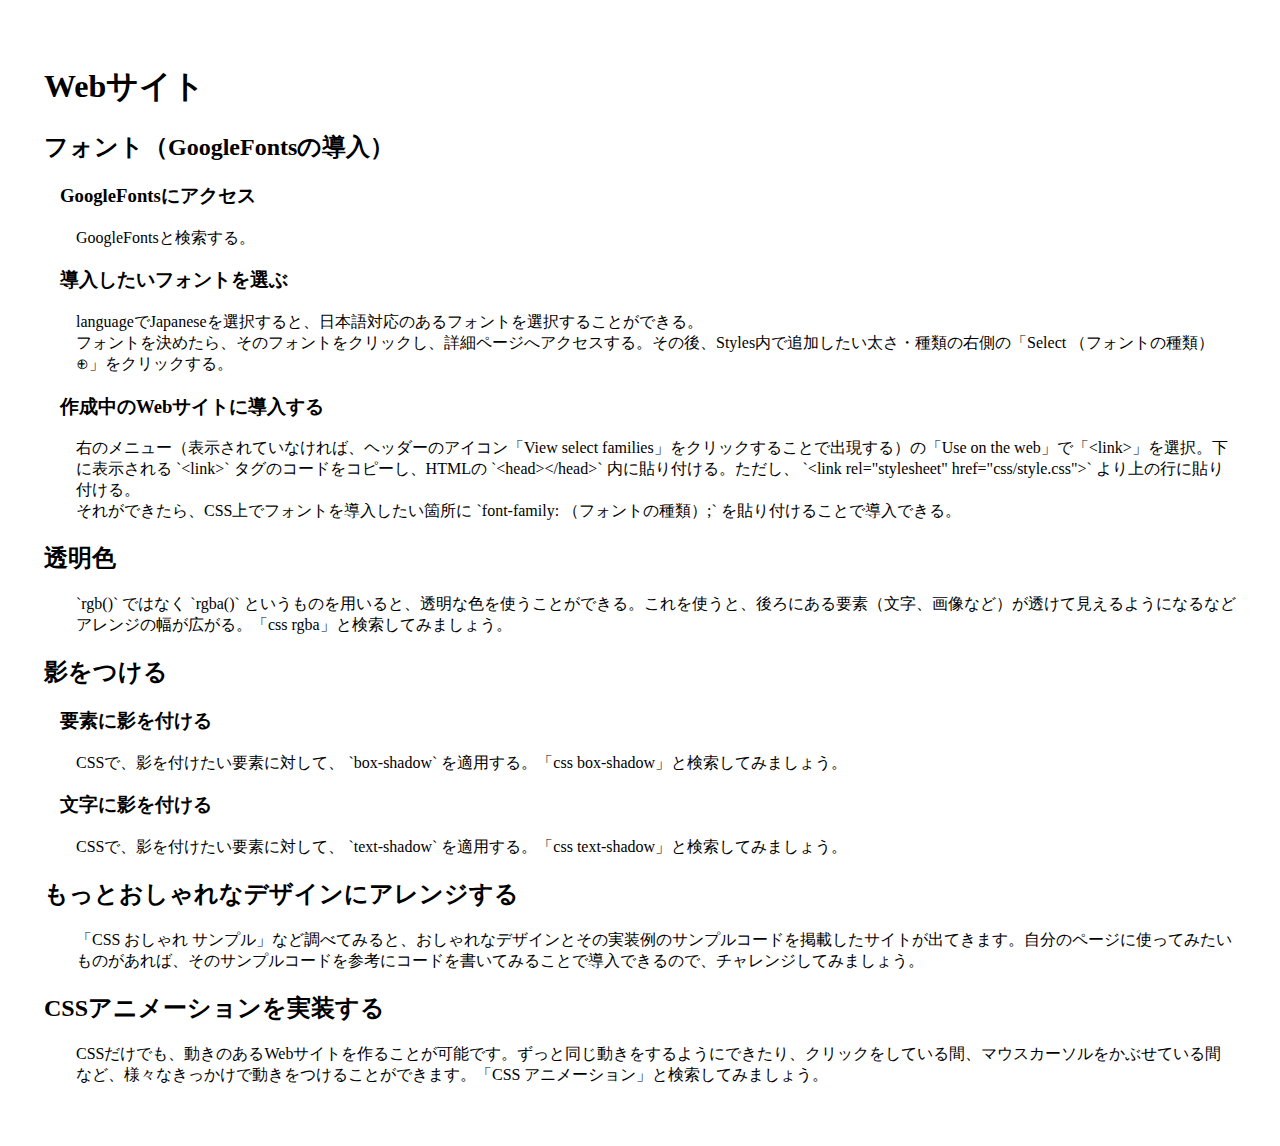
==== public/document.html @ 9bf1a5ea "テスト" ====
<!DOCTYPE html>
<html lang="en">
<head>
    <meta charset="UTF-8">
    <meta name="viewport" content="width=device-width, initial-scale=1.0">
    <style>
        body{
            padding: 36px;
        }
        h3{
            padding-left: 16px;
        }
        p{
            padding-left: 32px;
        }
    </style>
    <title>Documen</title>
</head>
<body>
    <h1>Webサイト</h1>
    <h2>フォント（GoogleFontsの導入）</h2>
    <h3>GoogleFontsにアクセス</h3>
    <p>
        GoogleFontsと検索する。
    </p>
    <h3>導入したいフォントを選ぶ</h3>
    <p>
        languageでJapaneseを選択すると、日本語対応のあるフォントを選択することができる。<br>
        フォントを決めたら、そのフォントをクリックし、詳細ページへアクセスする。その後、Styles内で追加したい太さ・種類の右側の「Select （フォントの種類） ⊕」をクリックする。
    </p>
    <h3>作成中のWebサイトに導入する</h3>
    <p>
        右のメニュー（表示されていなければ、ヘッダーのアイコン「View select families」をクリックすることで出現する）の「Use on the web」で「&lt;link&gt;」を選択。下に表示される `&lt;link&gt;` タグのコードをコピーし、HTMLの `&lt;head&gt;&lt;/head&gt;` 内に貼り付ける。ただし、 `&lt;link rel="stylesheet" href="css/style.css"&gt;` より上の行に貼り付ける。<br>
        それができたら、CSS上でフォントを導入したい箇所に `font-family: （フォントの種類）;` を貼り付けることで導入できる。
    </p>

    <h2>透明色</h2>
    <p>
        `rgb()` ではなく `rgba()` というものを用いると、透明な色を使うことができる。これを使うと、後ろにある要素（文字、画像など）が透けて見えるようになるなどアレンジの幅が広がる。「css rgba」と検索してみましょう。
    </p>
    
    <h2>影をつける</h2>
    <h3>要素に影を付ける</h3>
    <p>
        CSSで、影を付けたい要素に対して、 `box-shadow` を適用する。「css box-shadow」と検索してみましょう。
    </p>
    <h3>文字に影を付ける</h3>
    <p>
        CSSで、影を付けたい要素に対して、 `text-shadow` を適用する。「css text-shadow」と検索してみましょう。
    </p>

    <h2>もっとおしゃれなデザインにアレンジする</h2>
    <p>
        「CSS おしゃれ サンプル」など調べてみると、おしゃれなデザインとその実装例のサンプルコードを掲載したサイトが出てきます。自分のページに使ってみたいものがあれば、そのサンプルコードを参考にコードを書いてみることで導入できるので、チャレンジしてみましょう。
    </p>

    <h2>CSSアニメーションを実装する</h2>
    <p>
        CSSだけでも、動きのあるWebサイトを作ることが可能です。ずっと同じ動きをするようにできたり、クリックをしている間、マウスカーソルをかぶせている間など、様々なきっかけで動きをつけることができます。「CSS アニメーション」と検索してみましょう。
    </p>
</body>
</html>
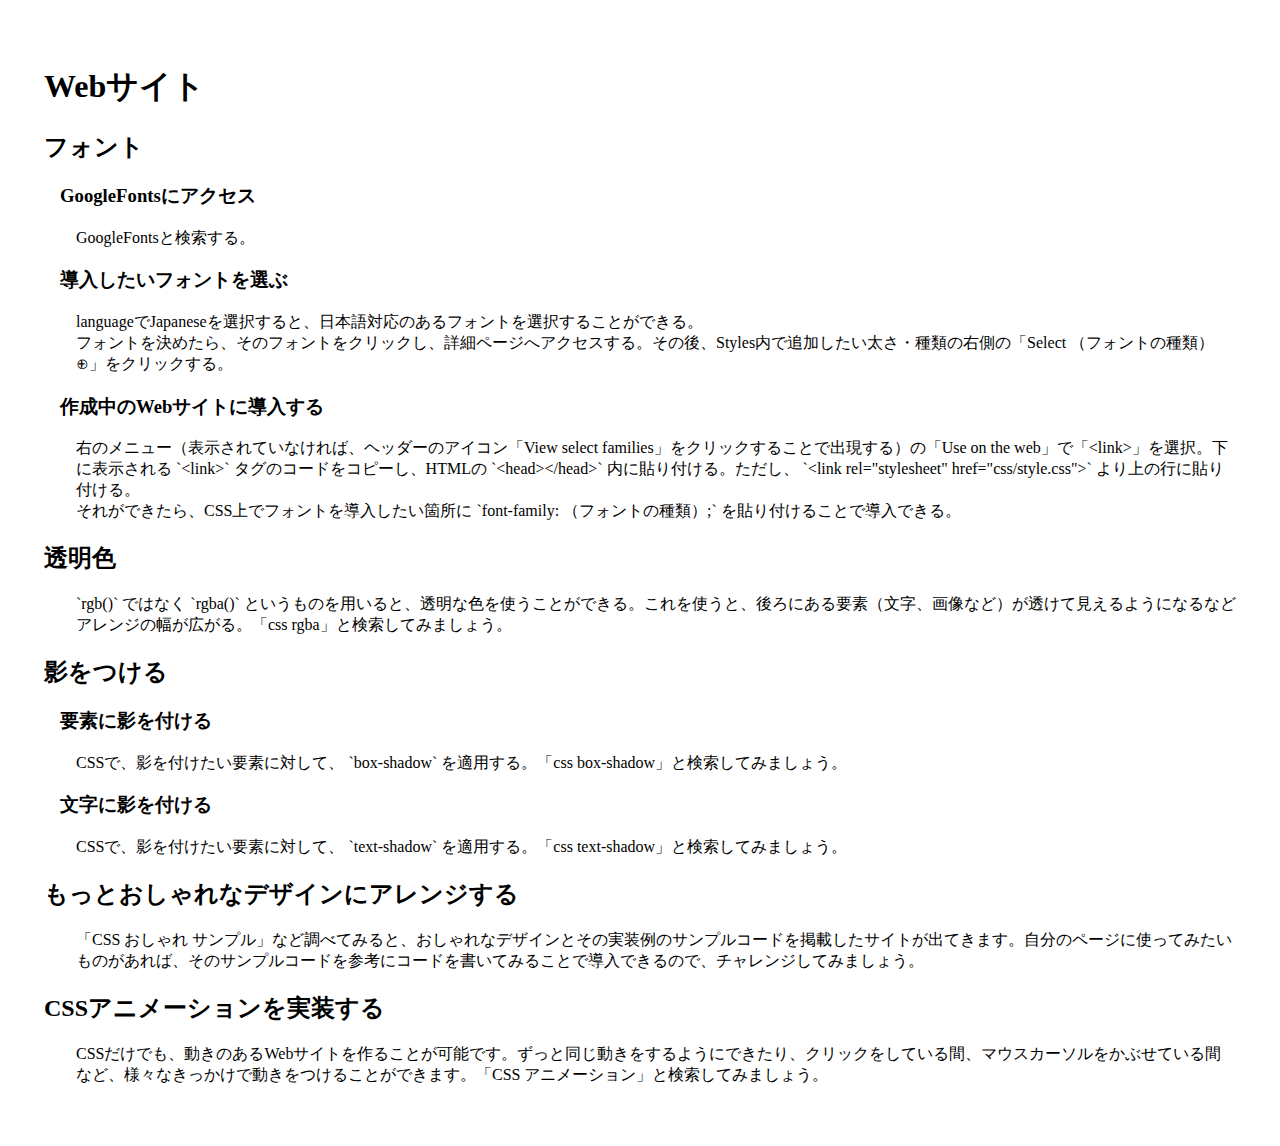
==== commit 37798e1a: "テスト" ====
--- a/public/document.html
+++ b/public/document.html
@@ -18,7 +18,7 @@
 </head>
 <body>
     <h1>Webサイト</h1>
-    <h2>フォント（GoogleFontsの導入）</h2>
+    <h2>フォント</h2>
     <h3>GoogleFontsにアクセス</h3>
     <p>
         GoogleFontsと検索する。
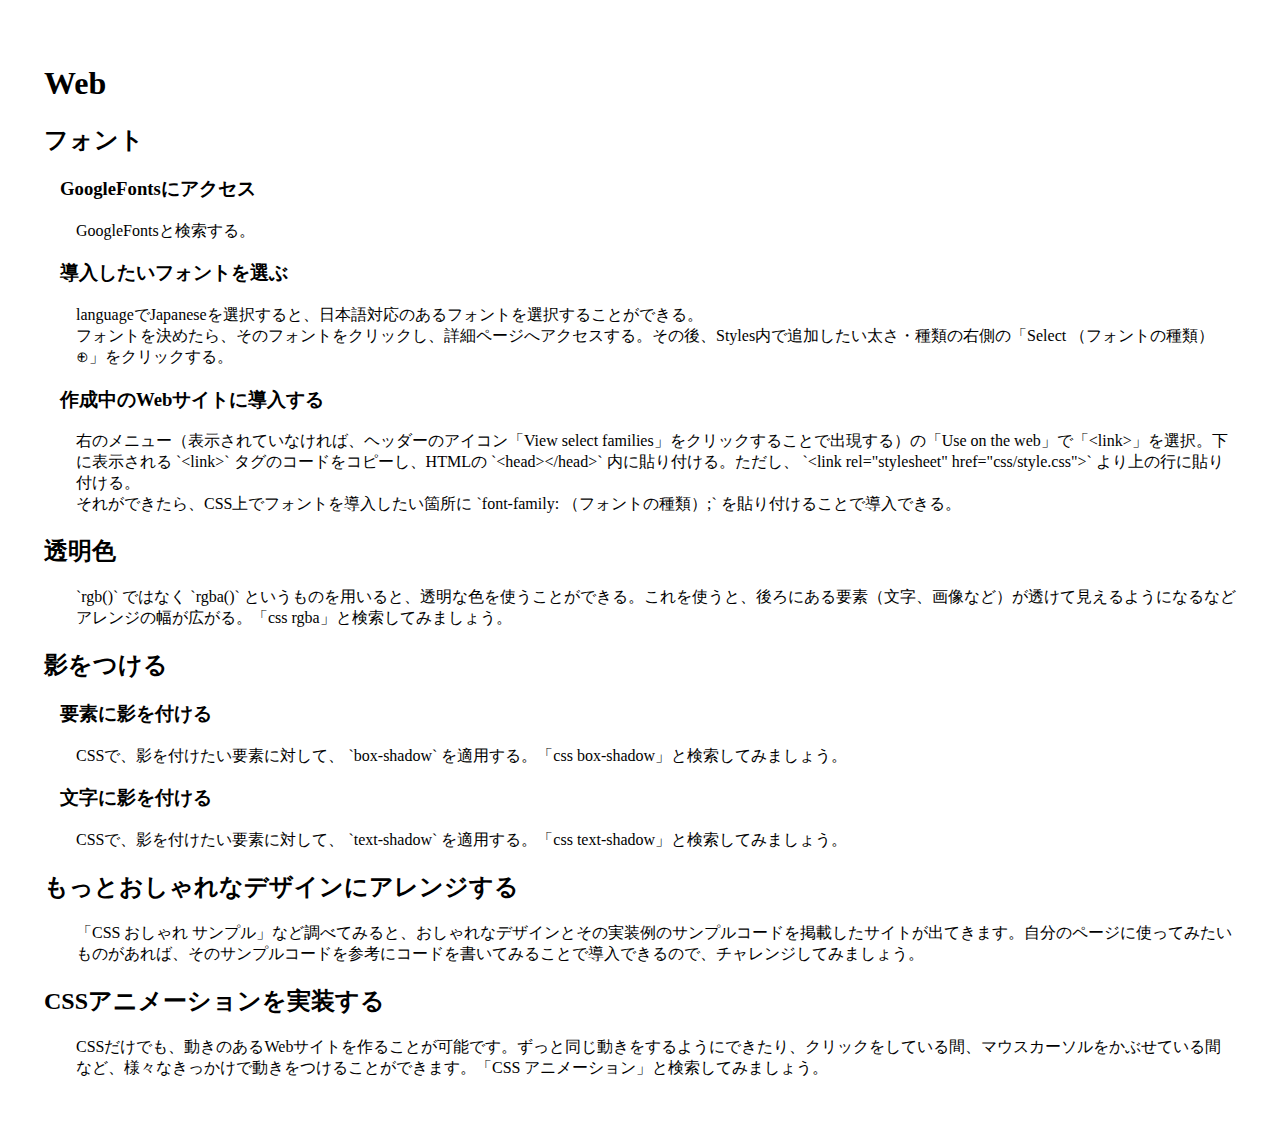
==== commit c795aabf: "テスト" ====
--- a/public/document.html
+++ b/public/document.html
@@ -17,7 +17,7 @@
     <title>Documen</title>
 </head>
 <body>
-    <h1>Webサイト</h1>
+    <h1>Web</h1>
     <h2>フォント</h2>
     <h3>GoogleFontsにアクセス</h3>
     <p>
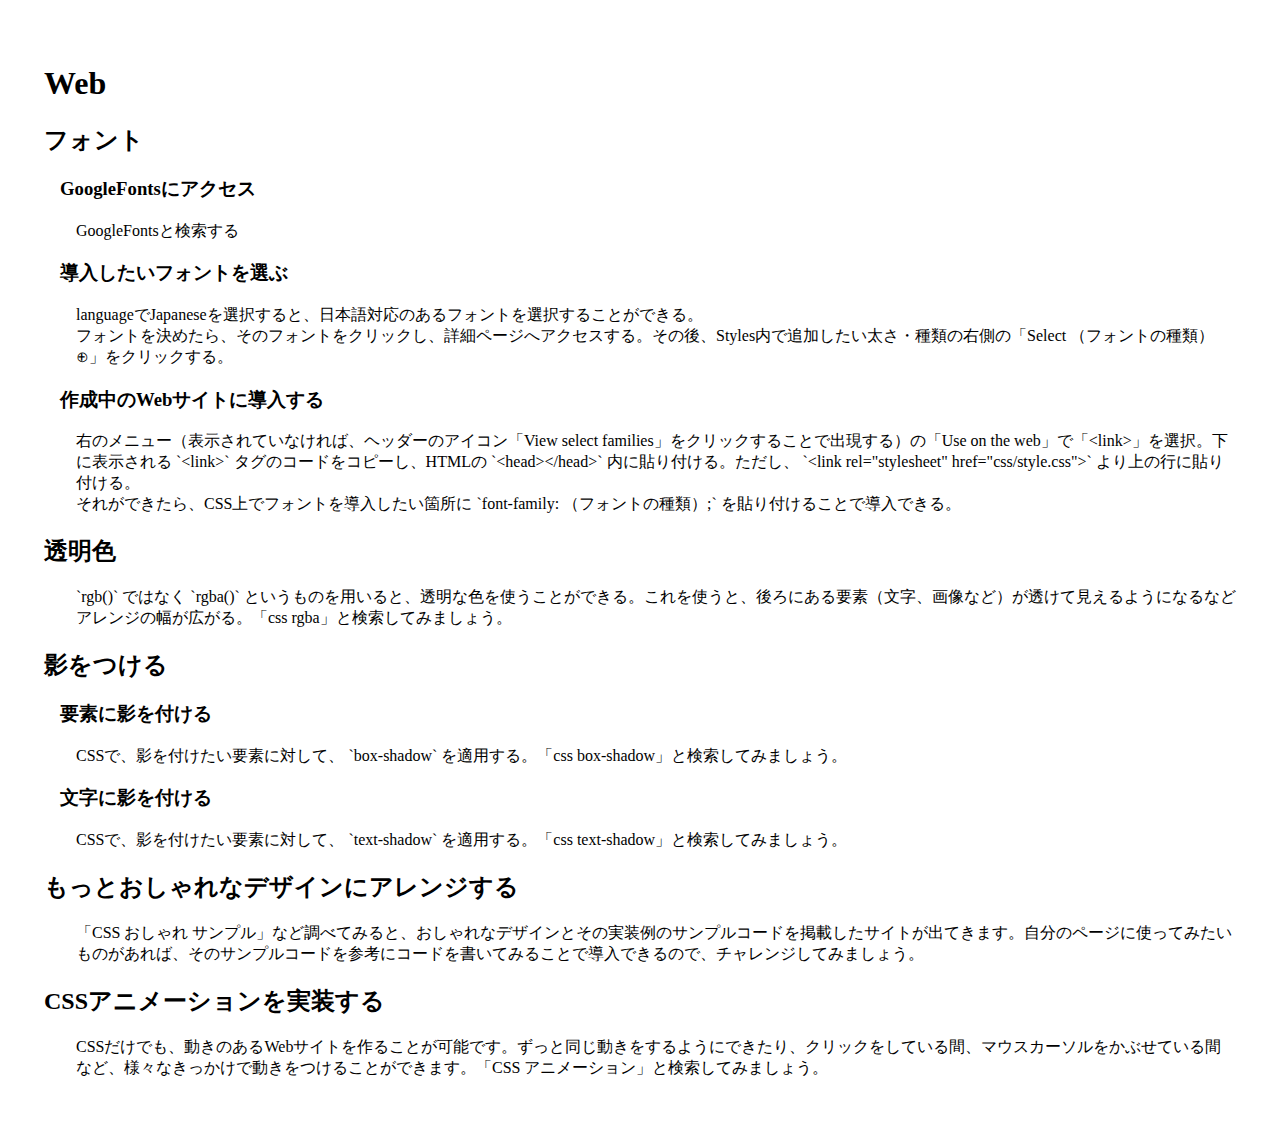
==== commit 357fd66a: "テスト" ====
--- a/public/document.html
+++ b/public/document.html
@@ -21,7 +21,7 @@
     <h2>フォント</h2>
     <h3>GoogleFontsにアクセス</h3>
     <p>
-        GoogleFontsと検索する。
+        GoogleFontsと検索する
     </p>
     <h3>導入したいフォントを選ぶ</h3>
     <p>
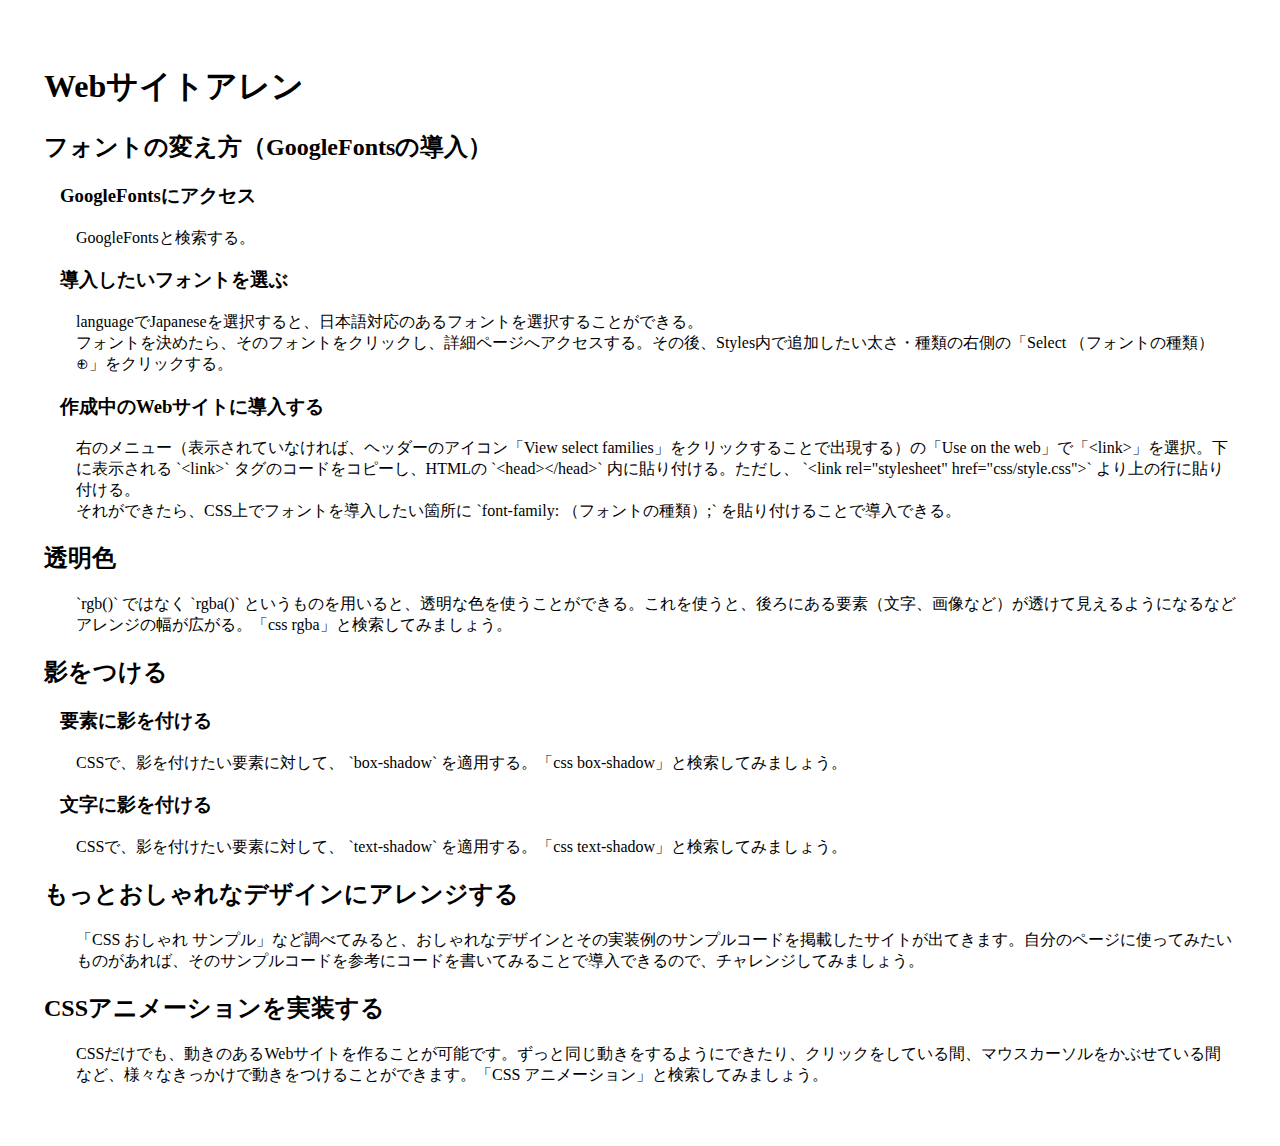
==== commit 69dc0b08: "テスト" ====
--- a/public/document.html
+++ b/public/document.html
@@ -14,14 +14,14 @@
             padding-left: 32px;
         }
     </style>
-    <title>Documen</title>
+    <title>Document</title>
 </head>
 <body>
-    <h1>Web</h1>
-    <h2>フォント</h2>
+    <h1>Webサイトアレン</h1>
+    <h2>フォントの変え方（GoogleFontsの導入）</h2>
     <h3>GoogleFontsにアクセス</h3>
     <p>
-        GoogleFontsと検索する
+        GoogleFontsと検索する。
     </p>
     <h3>導入したいフォントを選ぶ</h3>
     <p>
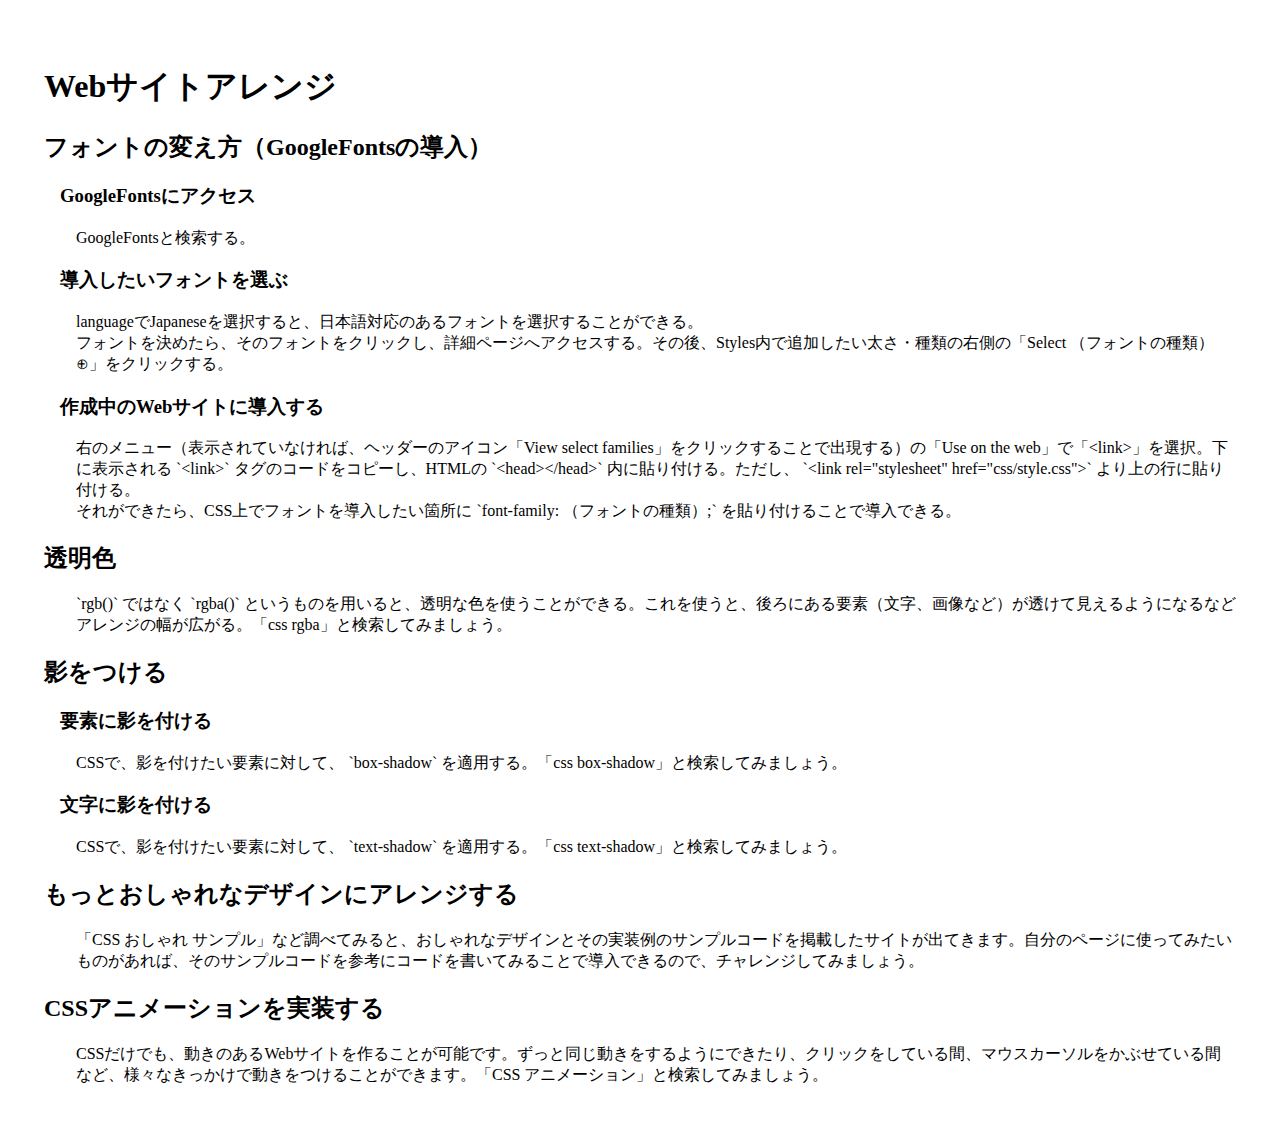
==== commit 0308bd9b: "テスト" ====
--- a/public/document.html
+++ b/public/document.html
@@ -17,7 +17,7 @@
     <title>Document</title>
 </head>
 <body>
-    <h1>Webサイトアレン</h1>
+    <h1>Webサイトアレンジ</h1>
     <h2>フォントの変え方（GoogleFontsの導入）</h2>
     <h3>GoogleFontsにアクセス</h3>
     <p>
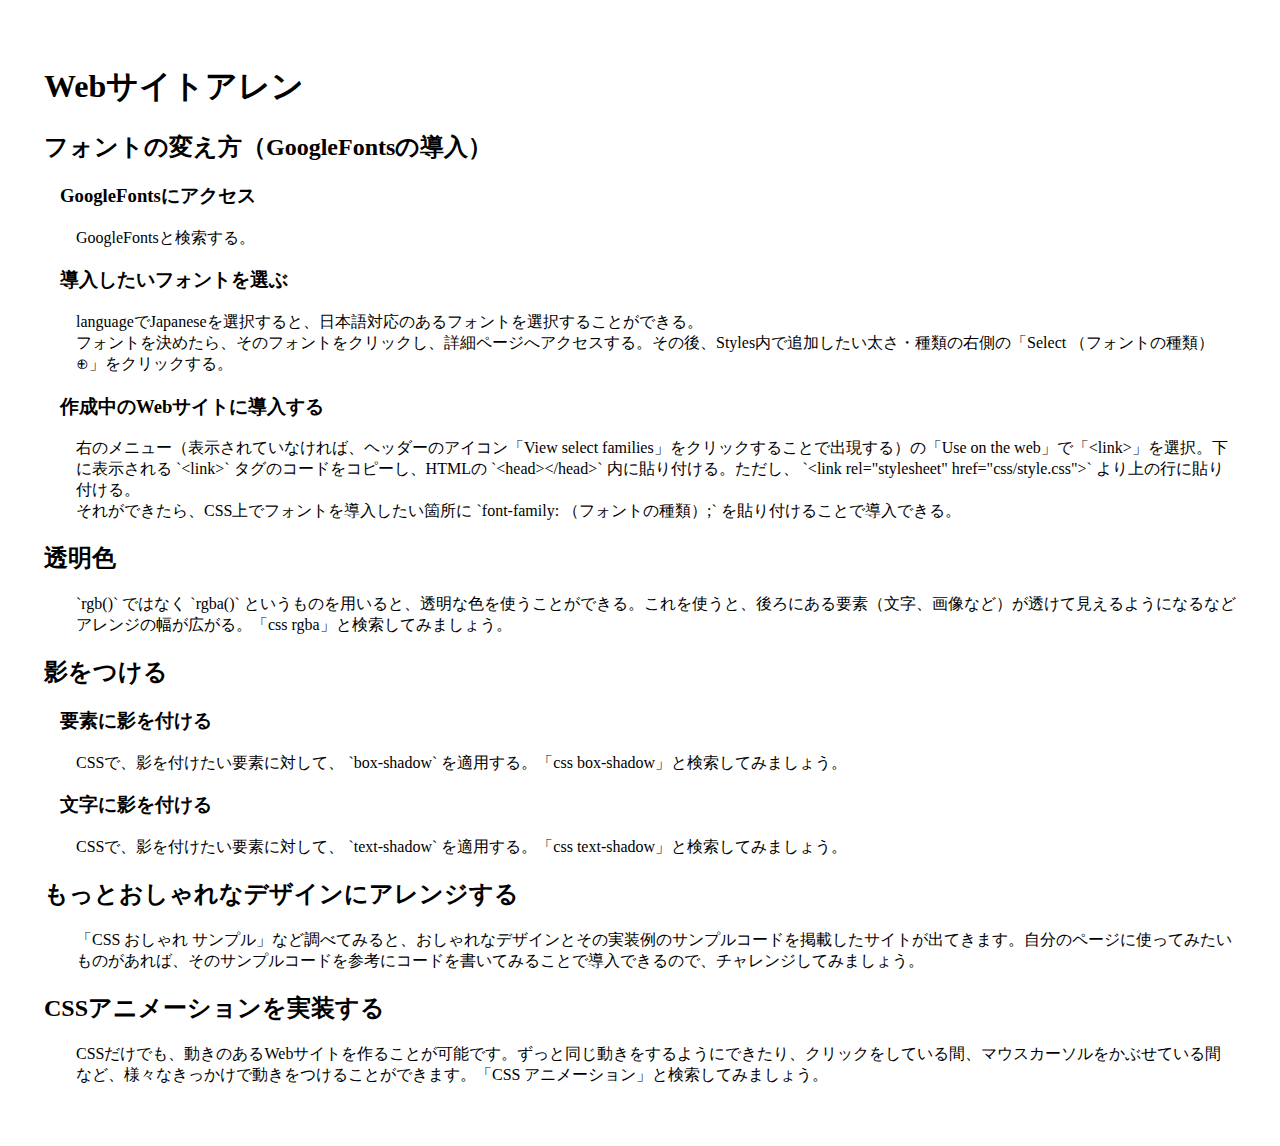
==== commit 28a5c7d6: "テスト" ====
--- a/public/document.html
+++ b/public/document.html
@@ -17,7 +17,7 @@
     <title>Document</title>
 </head>
 <body>
-    <h1>Webサイトアレンジ</h1>
+    <h1>Webサイトアレン</h1>
     <h2>フォントの変え方（GoogleFontsの導入）</h2>
     <h3>GoogleFontsにアクセス</h3>
     <p>
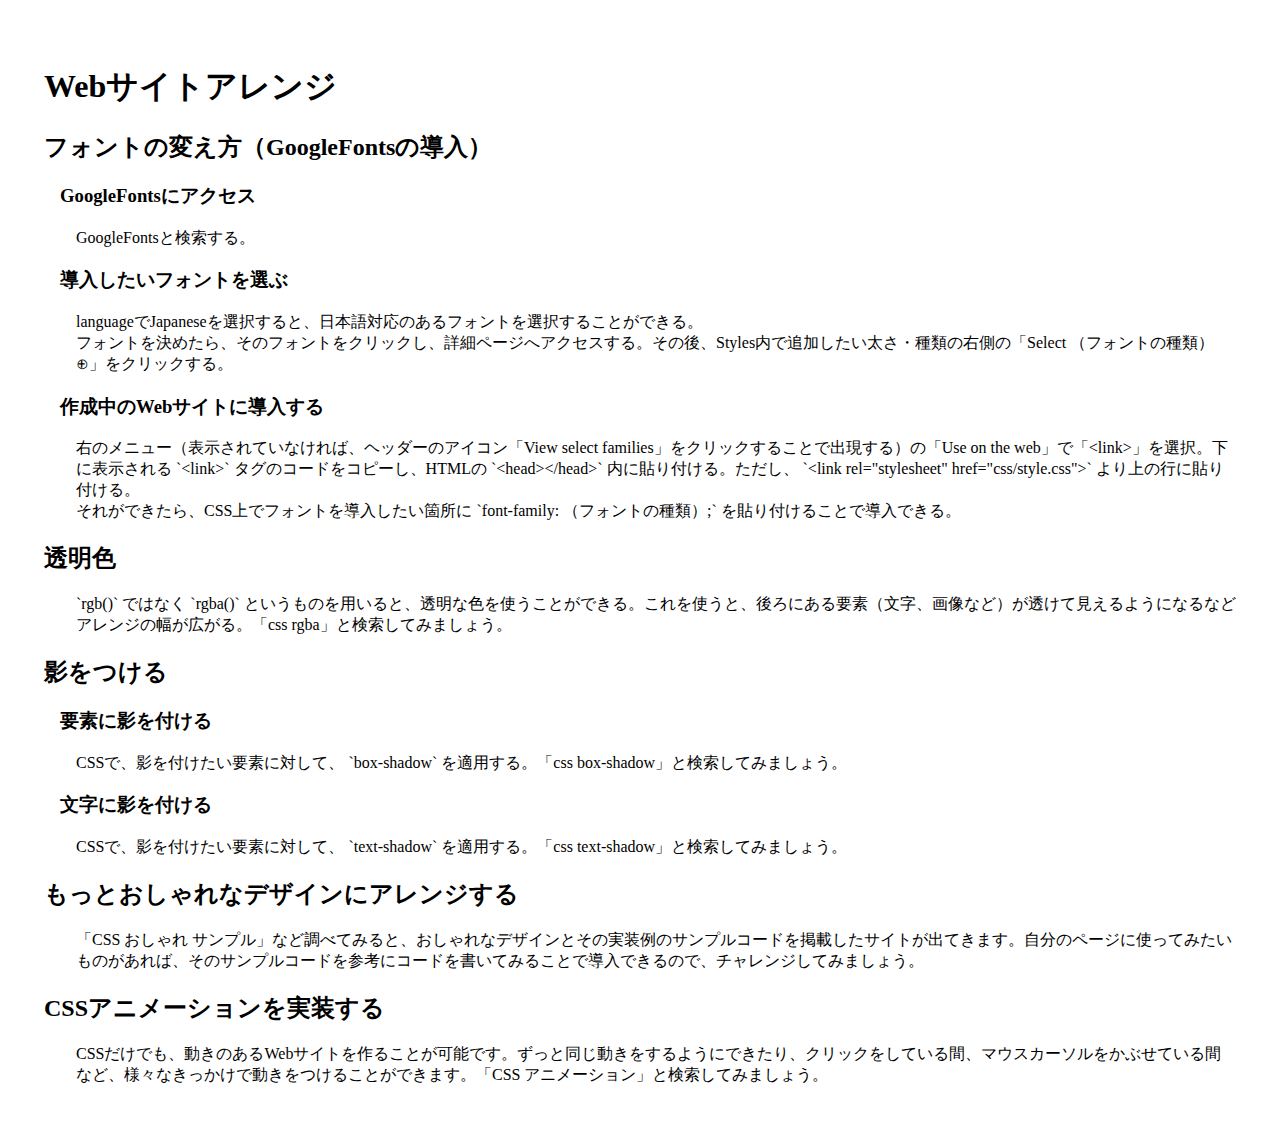
==== commit 581c7b65: "テスト" ====
--- a/public/document.html
+++ b/public/document.html
@@ -17,7 +17,7 @@
     <title>Document</title>
 </head>
 <body>
-    <h1>Webサイトアレン</h1>
+    <h1>Webサイトアレンジ</h1>
     <h2>フォントの変え方（GoogleFontsの導入）</h2>
     <h3>GoogleFontsにアクセス</h3>
     <p>
